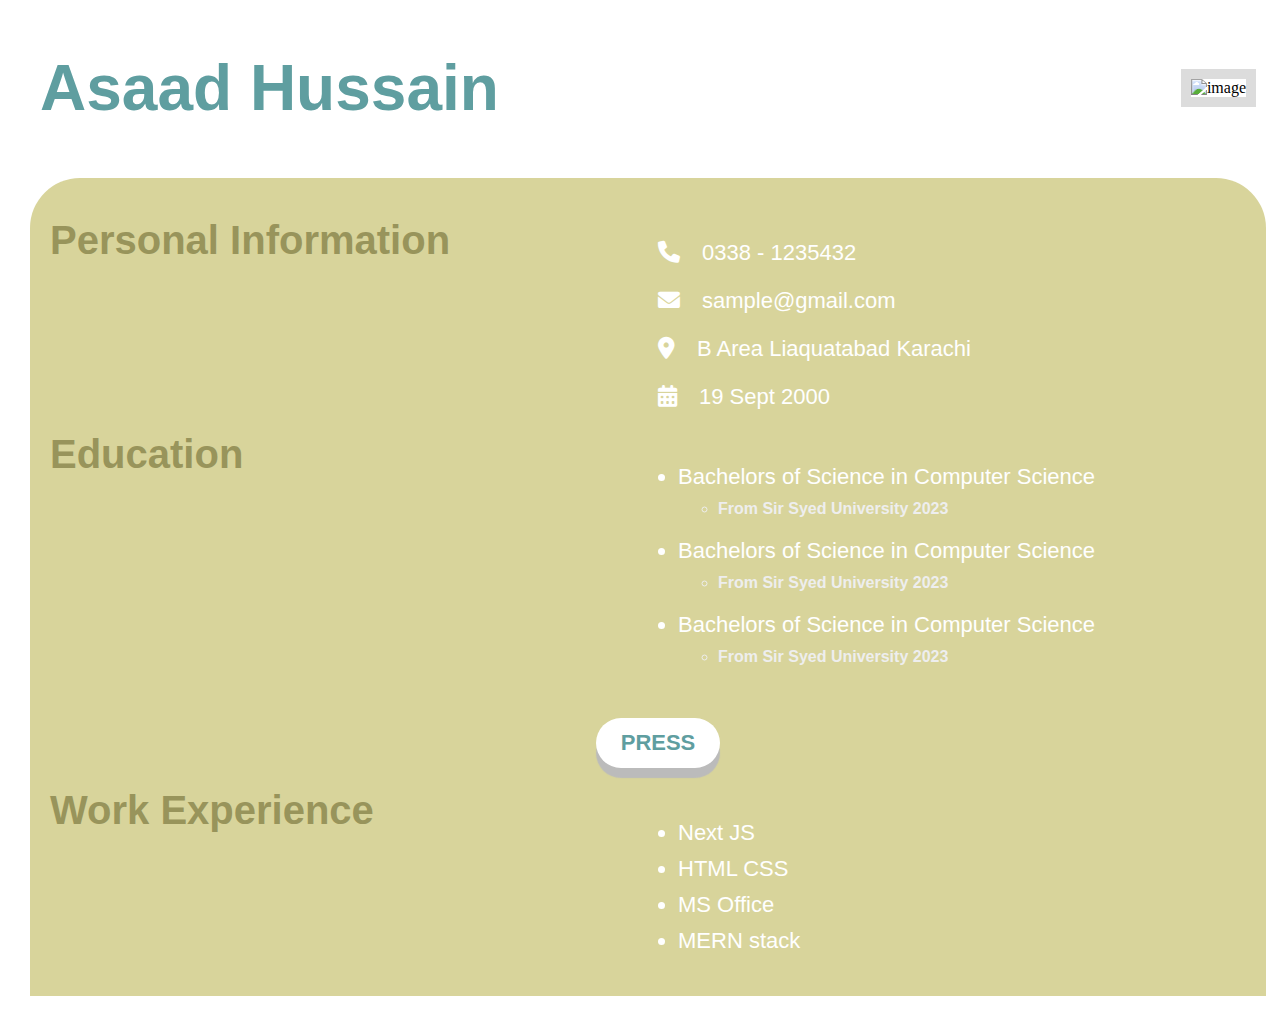
==== src/index.html @ c07fc450 "milestone1 and 2" ====
<!DOCTYPE html>
<html lang="en">

<head>
    <meta charset="UTF-8">
    <meta name="viewport" content="width=device-width, initial-scale=1.0">
    <title>Document</title>
    <link rel="stylesheet" href="./stylesheet.css">
    <link rel="stylesheet" href="https://cdnjs.cloudflare.com/ajax/libs/font-awesome/6.0.0-beta3/css/all.min.css">
</head>

<body>
    <div class="mainDiv">
        <div class="nameDiv">
            <h1 class="name">Asaad Hussain</h1>
            <div class="imgDiv">
                <img src="./public/Closeup.jpg" alt="image" class="image1">
            </div>
        </div>
        <div class="innerDiv">
            <div class="personalInfo">
                <div class="title">
                    Personal Information
                </div>
                <div class="contactDetails content">
                    <p><i class="fa-solid fa-phone"></i>&emsp;0338 - 1235432</p>
                    <p><i class="fa-solid fa-envelope"></i>&emsp;sample@gmail.com</p>
                    <p><i class="fa-solid fa-location-dot"></i>&emsp;B Area Liaquatabad Karachi</p>
                    <p><i class="fa-solid fa-calendar-days"></i>&emsp;19 Sept 2000</p>
                </div>
            </div>
            <div class="Education personalInfo">
                <div class="title">
                    Education
                </div>
                <ul class="eduList content">
                    <li class="list">Bachelors of Science in Computer Science</li>
                    <ul class="subList">
                        <li> From Sir Syed University 2023</li>
                    </ul>
                    <li class="list">Bachelors of Science in Computer Science</li>
                    <ul class="subList">
                        <li> From Sir Syed University 2023</li>
                    </ul>
                    <li class="list">Bachelors of Science in Computer Science</li>
                    <ul class="subList">
                        <li> From Sir Syed University 2023</li>
                    </ul>
                </ul>
            </div>

            <div class="buttonDiv">
                <button class="button1">PRESS</button>
            </div>
            <div class="Skills personalInfo" id="skillsSection">
                <div class="title">
                    Skills
                </div>
                <ul class="skillsList content">
                    <li class="list">Next JS</li>
                    <li class="list">HTML CSS</li>
                    <li class="list">MS Office</li>
                    <li class="list">MERN stack</li>
                    <li class="list">Typescript</li>
                </ul>
            </div>
            <div class="WorkExp personalInfo">
                <div class="title">
                    Work Experience
                </div>
                <ul class="workExpList content">
                    <li class="list">Next JS</li>
                    <li class="list">HTML CSS</li>
                    <li class="list">MS Office</li>
                    <li class="list">MERN stack</li>
                </ul>
            </div>
        </div>
    </div>
    <script src="./script.js"></script>
</body>

</html>
---- src/stylesheet.css ----
body {
    display: flex;
    align-items: center;
    justify-content: center;
    width: 100%;
}

.mainDiv {
    display: flex;
    align-items: center;
    justify-content: center;
    flex-direction: column;
    width: 95%;
}

.innerDiv {
    display: flex;
    align-items: center;
    justify-content: center;
    flex-direction: column;
    width: 100%;
    background-color: rgb(216, 212, 155);
    border-top-left-radius: 50px;
    border-top-right-radius: 50px;
    padding: 40px 0px 20px 20px;
    margin: 10px;
}

.nameDiv {
    display: flex;
    align-items: center;
    justify-content: space-between;
    width: 100%;
}

.name {
    font-size: 74px;
    font-family: 'Trebuchet MS', 'Lucida Sans Unicode', 'Lucida Grande', 'Lucida Sans', Arial, sans-serif;
    font-weight: 900;
    color: cadetblue;
}

.image1 {
    height: 200px;
    width: 160px;
    object-fit: cover;
    border: 10px solid gainsboro;
}

.imgDiv:hover {
    cursor: pointer;
}

.personalInfo {
    display: flex;
    align-items: flex-start;
    justify-content: flex-start;
    width: 100%;
    gap: 00px;
}

.title {
    font-family: 'Trebuchet MS', 'Lucida Sans Unicode', 'Lucida Grande', 'Lucida Sans', Arial, sans-serif;
    font-size: 48px;
    color: rgb(152, 148, 91);
    font-weight: 900;
    width: 50%;
}

.content {
    font-family: 'Trebuchet MS', 'Lucida Sans Unicode', 'Lucida Grande', 'Lucida Sans', Arial, sans-serif;
    font-size: 24px;
    color: rgb(255, 255, 255);
    font-weight: 400;
    width: 50%;
}

.list {
    padding: 10px 0px 0px 0px;
}

.subList {
    font-size: 18px;
    font-weight: 900;
    color: #eeeeee;
    padding-top: 10px;
    padding-bottom: 10px;
}

.Skills {
    transition: 1s ease-in-out;
}

.buttonDiv {
    width: 100%;
    display: flex;
    align-items: center;
    justify-content: center;
}

.button1 {
    border-radius: 50px;
    box-shadow: 0px 10px 1px rgb(187, 187, 187);
    padding: 12px 22px;
    border: none;
    font-size: 20px;
    font-family: 'Trebuchet MS', 'Lucida Sans Unicode', 'Lucida Grande', 'Lucida Sans', Arial, sans-serif;
    color: cadetblue;
    font-weight: 900;
    margin: 20px;
    background-color: white;
    transition: transform 0.5s ease, box-shadow 0.5s ease;
}

.button1:hover {
    cursor: pointer;
}

.button1:focus {
    transform: translateY(5px);
    box-shadow: 0px 5px 5px rgb(149, 205, 206);
    background-color: rgb(145, 216, 217);
}

@media only screen and (max-width:3001px) and (min-width:1800px) {

    .name {
        font-size: 120px;
    }

    .image1 {
        height: 300px;
        width: 240px;
    }

    .title {
        font-size: 64px;
    }

    .content {
        font-size: 38px;
    }

    .subList {
        font-size: 26px;
    }

    .button1 {
        box-shadow: 0px 18px 1px rgb(187, 187, 187);
        padding: 20px 35px;
        font-size: 40px;
    }
}

@media only screen and (max-width:1800px) and (min-width:1300px) {

    .name {
        font-size: 90px;
    }

    .image1 {
        height: 250px;
        width: 200px;
    }

    .title {
        font-size: 52px;
    }

    .content {
        font-size: 26px;
    }

    .subList {
        font-size: 18px;
    }

    .button1 {
        box-shadow: 0px 12px 1px rgb(187, 187, 187);
        padding: 15px 30px;
        font-size: 28px;
    }
}

@media only screen and (max-width:1300px) and (min-width:980px) {

    .name {
        font-size: 64px;
    }

    .image1 {
        height: 190px;
        width: 160px;
    }

    .title {
        font-size: 40px;
    }

    .content {
        font-size: 22px;
    }

    .subList {
        font-size: 16px;
    }

    .button1 {
        box-shadow: 0px 10px 1px rgb(187, 187, 187);
        padding: 12px 25px;
        font-size: 22px;
    }
}

@media only screen and (max-width:980px) and (min-width:700px) {

    .name {
        font-size: 50px;
    }

    .image1 {
        height: 150px;
        width: 120px;
        border: 6px solid gainsboro;

    }

    .title {
        font-size: 30px;
    }

    .content {
        font-size: 18px;
    }

    .subList {
        font-size: 13px;
    }

    .button1 {
        box-shadow: 0px 8px 1px rgb(187, 187, 187);
        padding: 10px 20px;
        font-size: 18px;
    }
}

@media only screen and (max-width:700px) and (min-width:500px) {

    .name {
        font-size: 44px;
    }

    .image1 {
        height: 120px;
        width: 100px;
        border: 5px solid gainsboro;

    }

    .personalInfo {
        display: flex;
        align-items: center;
        justify-content: center;
        flex-direction: column;
        width: 100%;
        gap: 00px;
    }

    .title {
        font-size: 30px;
        width: 100%;
        display: flex;
        align-items: center;
        justify-content: center;
    }

    .content {
        font-size: 18px;
        width: 100%;
        display: flex;
        align-items: flex-start;
        justify-content: center;
        flex-direction: column;
        padding: 20px 0px 30px 0px;
        width: 50%;
    }

    .subList {
        font-size: 13px;
    }

    .button1 {
        box-shadow: 0px 8px 1px rgb(187, 187, 187);
        padding: 10px 20px;
        font-size: 18px;
    }
}

@media only screen and (max-width:500px) and (min-width:200px) {

    .name {
        font-size: 30px;
    }

    .image1 {
        height: 80px;
        width: 60px;
        border: 4px solid gainsboro;

    }

    .personalInfo {
        display: flex;
        align-items: center;
        justify-content: center;
        flex-direction: column;
        width: 100%;
        gap: 00px;
    }

    .title {
        font-size: 24px;
        width: 100%;
        display: flex;
        align-items: center;
        justify-content: center;
    }

    .content {
        font-size: 14px;
        width: 100%;
        display: flex;
        align-items: flex-start;
        justify-content: center;
        flex-direction: column;
        padding: 20px 0px 30px 0px;
        width: 50%;
    }

    .subList {
        font-size: 10px;
    }

    .button1 {
        box-shadow: 0px 5px 1px rgb(187, 187, 187);
        padding: 8px 15px;
        font-size: 15px;
    }
}
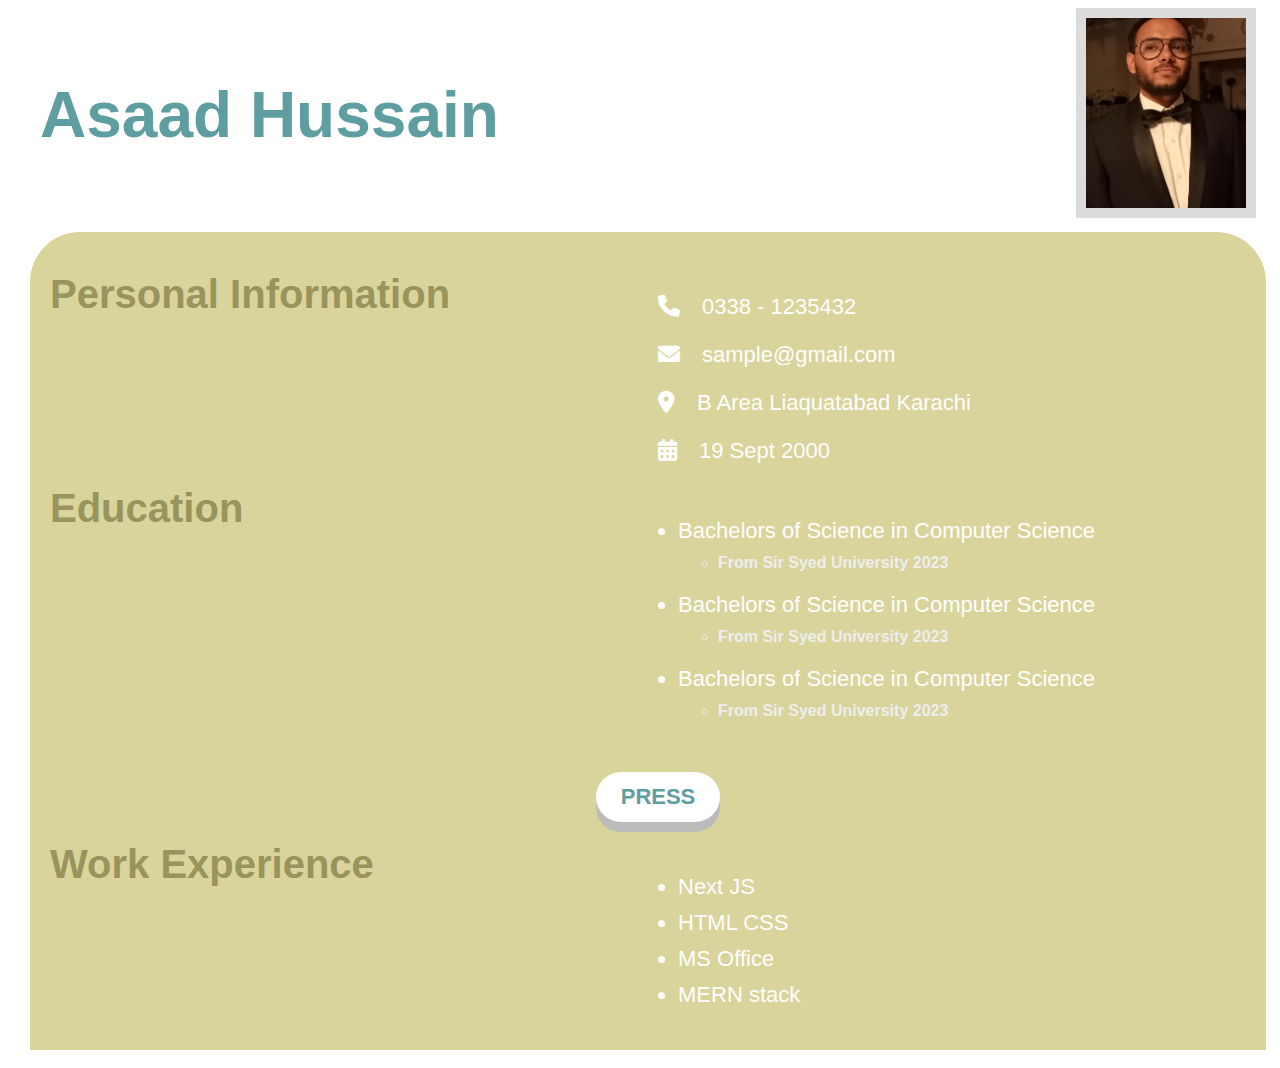
==== commit 304f0bd8: "milestone1 and 2" ====
--- a/src/index.html
+++ b/src/index.html
@@ -14,7 +14,7 @@
         <div class="nameDiv">
             <h1 class="name">Asaad Hussain</h1>
             <div class="imgDiv">
-                <img src="./public/Closeup.jpg" alt="image" class="image1">
+                <img src="../public/Closeup.jpg" alt="image" class="image1">
             </div>
         </div>
         <div class="innerDiv">
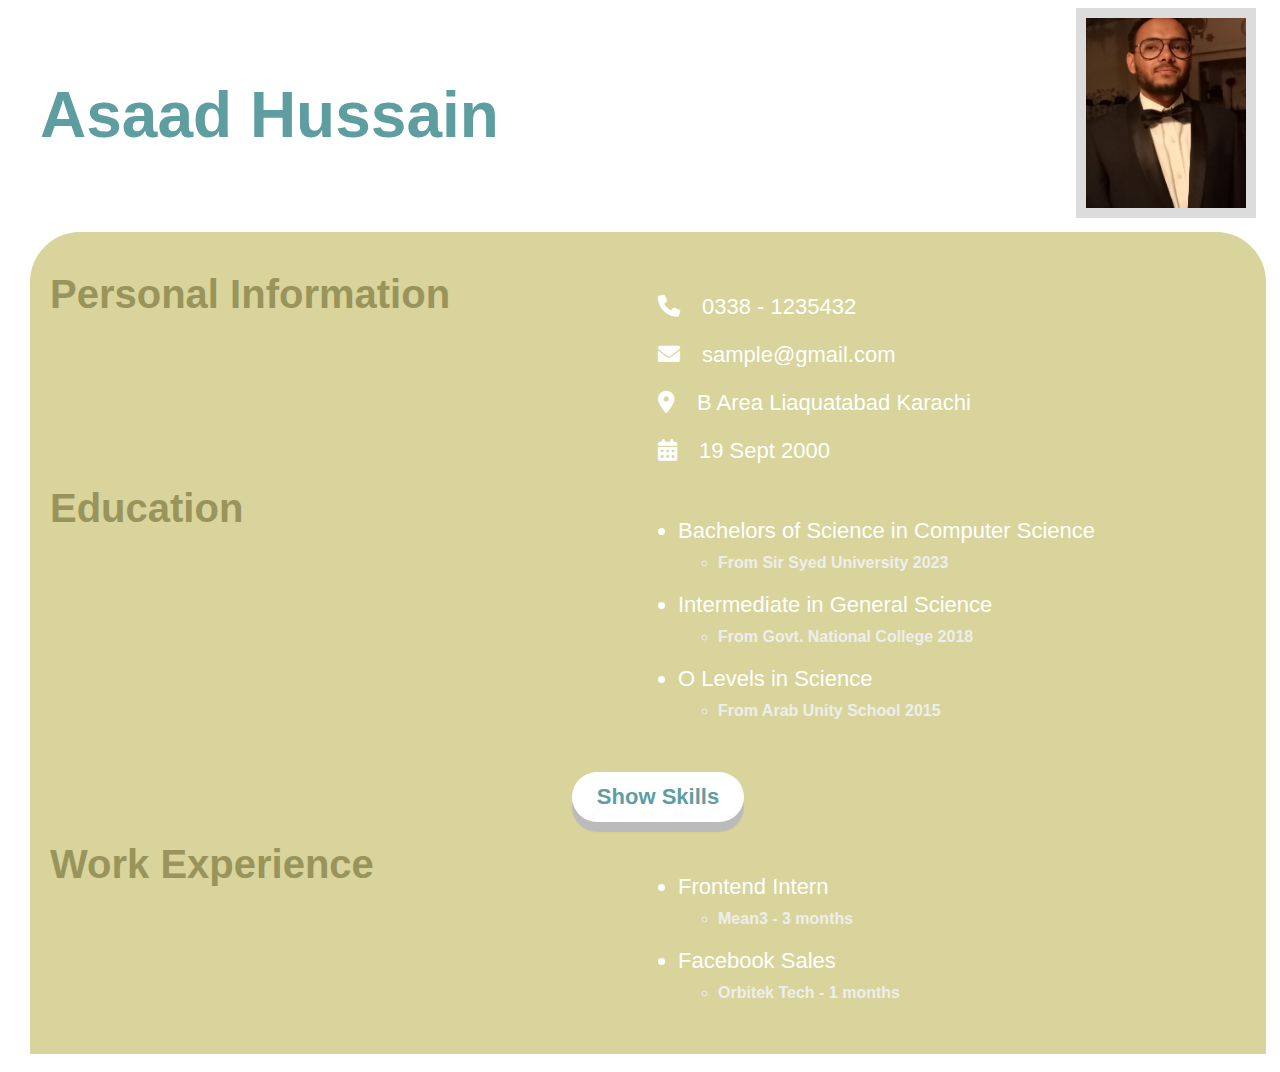
==== commit e27d6721: "milestone1 and 2" ====
--- a/src/index.html
+++ b/src/index.html
@@ -14,7 +14,7 @@
         <div class="nameDiv">
             <h1 class="name">Asaad Hussain</h1>
             <div class="imgDiv">
-                <img src="../public/Closeup.jpg" alt="image" class="image1">
+                <img src="./Closeup.jpg" alt="image" class="image1">
             </div>
         </div>
         <div class="innerDiv">
@@ -38,19 +38,19 @@
                     <ul class="subList">
                         <li> From Sir Syed University 2023</li>
                     </ul>
-                    <li class="list">Bachelors of Science in Computer Science</li>
+                    <li class="list">Intermediate in General Science</li>
                     <ul class="subList">
-                        <li> From Sir Syed University 2023</li>
+                        <li> From Govt. National College 2018</li>
                     </ul>
-                    <li class="list">Bachelors of Science in Computer Science</li>
+                    <li class="list">O Levels in Science</li>
                     <ul class="subList">
-                        <li> From Sir Syed University 2023</li>
+                        <li> From Arab Unity School 2015</li>
                     </ul>
                 </ul>
             </div>
 
             <div class="buttonDiv">
-                <button class="button1">PRESS</button>
+                <button class="button1">Skills</button>
             </div>
             <div class="Skills personalInfo" id="skillsSection">
                 <div class="title">
@@ -69,10 +69,14 @@
                     Work Experience
                 </div>
                 <ul class="workExpList content">
-                    <li class="list">Next JS</li>
-                    <li class="list">HTML CSS</li>
-                    <li class="list">MS Office</li>
-                    <li class="list">MERN stack</li>
+                    <li class="list">Frontend Intern</li>
+                    <ul class="subList">
+                        <li>Mean3 - 3 months</li>
+                    </ul>
+                    <li class="list">Facebook Sales</li>
+                    <ul class="subList">
+                        <li> Orbitek Tech - 1 months</li>
+                    </ul>
                 </ul>
             </div>
         </div>
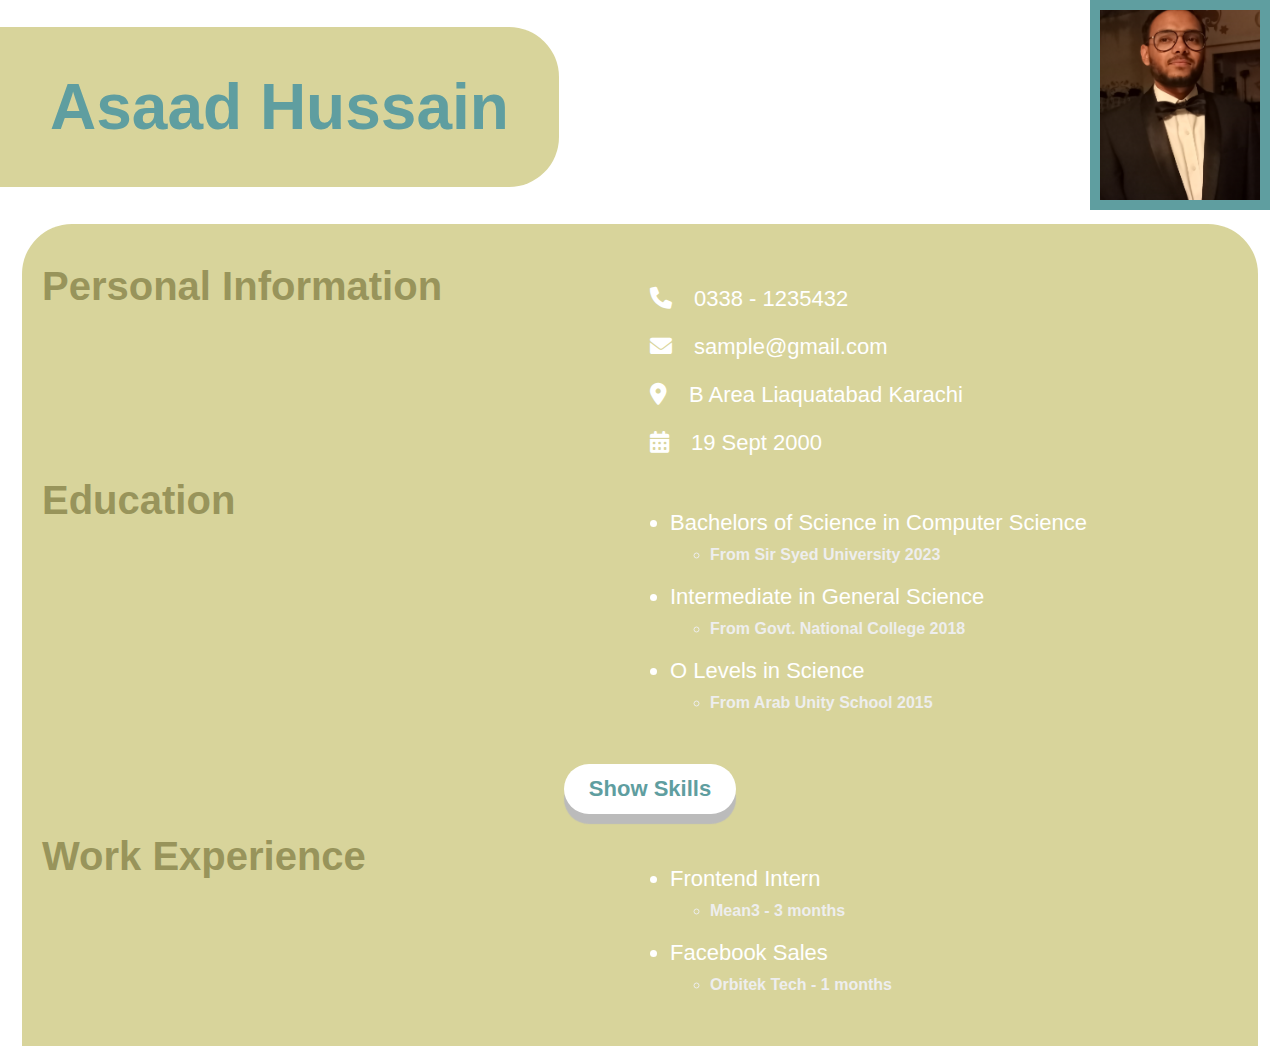
==== commit ba243c71: "milestones 1&2" ====
--- a/src/index.html
+++ b/src/index.html
@@ -11,8 +11,10 @@
 
 <body>
     <div class="mainDiv">
-        <div class="nameDiv">
-            <h1 class="name">Asaad Hussain</h1>
+        <div class="topDiv">
+            <div class="nameD">
+                <h1 class="name">Asaad Hussain</h1>
+            </div>
             <div class="imgDiv">
                 <img src="./Closeup.jpg" alt="image" class="image1">
             </div>
--- a/src/stylesheet.css
+++ b/src/stylesheet.css
@@ -3,22 +3,24 @@
     align-items: center;
     justify-content: center;
     width: 100%;
+    padding: 0px;
+    margin: 0px;
 }
 
 .mainDiv {
+    display: flex;
+    align-items: center;
+    justify-content: center;
+    flex-direction: column;
+    width: 100%;
+}
+
+.innerDiv {
     display: flex;
     align-items: center;
     justify-content: center;
     flex-direction: column;
     width: 95%;
-}
-
-.innerDiv {
-    display: flex;
-    align-items: center;
-    justify-content: center;
-    flex-direction: column;
-    width: 100%;
     background-color: rgb(216, 212, 155);
     border-top-left-radius: 50px;
     border-top-right-radius: 50px;
@@ -26,7 +28,13 @@
     margin: 10px;
 }
 
-.nameDiv {
+.nameD {
+    background-color: rgb(216, 212, 155);
+    border-top-right-radius: 50px;
+    border-bottom-right-radius: 50px;
+}
+
+.topDiv {
     display: flex;
     align-items: center;
     justify-content: space-between;
@@ -38,13 +46,15 @@
     font-family: 'Trebuchet MS', 'Lucida Sans Unicode', 'Lucida Grande', 'Lucida Sans', Arial, sans-serif;
     font-weight: 900;
     color: cadetblue;
+    padding: 0px 50px 0px 50px;
 }
 
 .image1 {
     height: 200px;
     width: 160px;
     object-fit: cover;
-    border: 10px solid gainsboro;
+    border: 10px solid cadetblue;
+    margin: 0px 10px 0px 50px;
 }
 
 .imgDiv:hover {
@@ -221,7 +231,7 @@
     .image1 {
         height: 150px;
         width: 120px;
-        border: 6px solid gainsboro;
+        border: 6px solid cadetblue;
 
     }
 
@@ -246,14 +256,20 @@
 
 @media only screen and (max-width:700px) and (min-width:500px) {
 
+    .nameD {
+        border-top-right-radius: 35px;
+        border-bottom-right-radius: 35px;
+    }
+
     .name {
         font-size: 44px;
+        padding: 0px 25px 0px 20px;
     }
 
     .image1 {
         height: 120px;
         width: 100px;
-        border: 5px solid gainsboro;
+        border: 5px solid cadetblue;
 
     }
 
@@ -298,14 +314,20 @@
 
 @media only screen and (max-width:500px) and (min-width:200px) {
 
+    .nameD {
+        border-top-right-radius: 30px;
+        border-bottom-right-radius: 30px;
+    }
+
     .name {
         font-size: 30px;
+        padding: 0px 20px 0px 10px;
     }
 
     .image1 {
         height: 80px;
         width: 60px;
-        border: 4px solid gainsboro;
+        border: 4px solid cadetblue;
 
     }
 
